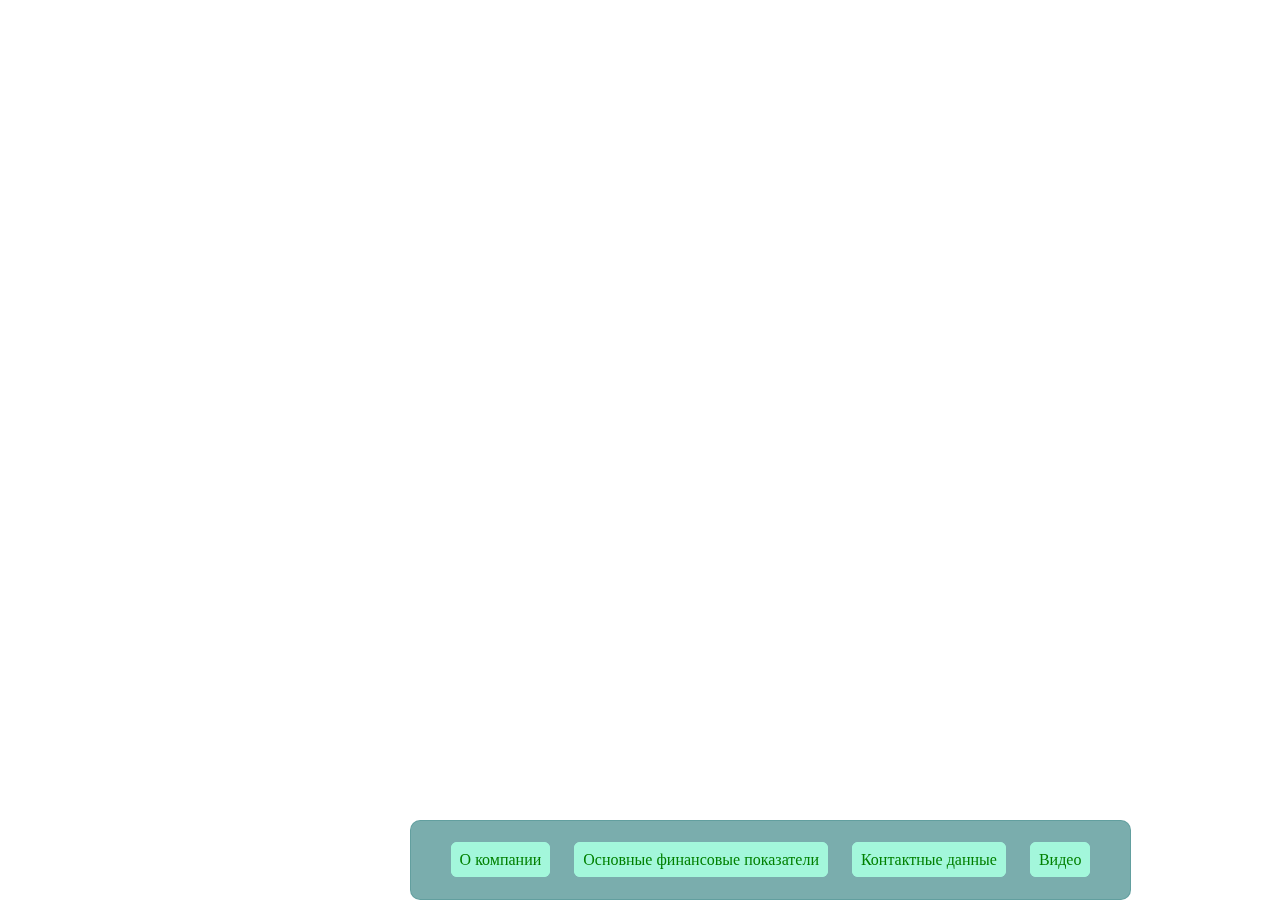
==== zadanie 2.html @ b1409d12 "Задание 1" ====
<!DOCTYPE html>
<html lang="ru">
<head>
    <meta charset="UTF-8">
    <meta http-equiv="X-UA-Compatible" content="IE=edge">
    <meta name="viewport" content="width=device-width, initial-scale=1.0">
    <title>Публичное акционерное общество "Территориальная генерирующая компания №14"</title>
    <link rel="stylesheet" href="css/main.css">
    <style>
 
    </style>
</head>
<body>
    <div class="div1">
        <label class="label1"><a href="zadanie 1.html" target="_self" style="text-decoration: none; color: green;">О компании</a></label>
        <label class="label1"><a href="zadanie 2.html" target="_self" style="text-decoration: none; color: green;">Основные финансовые показатели</a></label>
        <label class="label1"><a href="zadanie 3.html" target="_self" style="text-decoration: none; color: green;">Контактные данные</a></label>
        <label class="label1"><a href="zadanie 4.html" target="_self" style="text-decoration: none; color: green;">Видео</a></label>
    </div>
    
</body>
</html>
---- css/main.css ----
.div1{
    padding: 30px;
    border: 1px solid;
    border-color: rgba(93, 155, 155, 0.822);
    border-radius: 10px;
    position: fixed;
    bottom: 0;
    text-align: center;
    left: 32%;
    background-color: rgba(93, 155, 155, 0.822);
}
.div1:hover{
    padding: 40px 50px;
    border-radius: 13px;
    left: 31%;
}
.label1{
    padding: 8px;
    border: 1px solid;
    border-color: rgb(163, 247, 219);
    border-radius: 6px;
    margin: 10px;
    background-color: rgb(163, 247, 219);
    color: rgb(5, 100, 69);
}
.label1:hover{
    background-color: rgb(241, 195, 160);
    color: black;
}
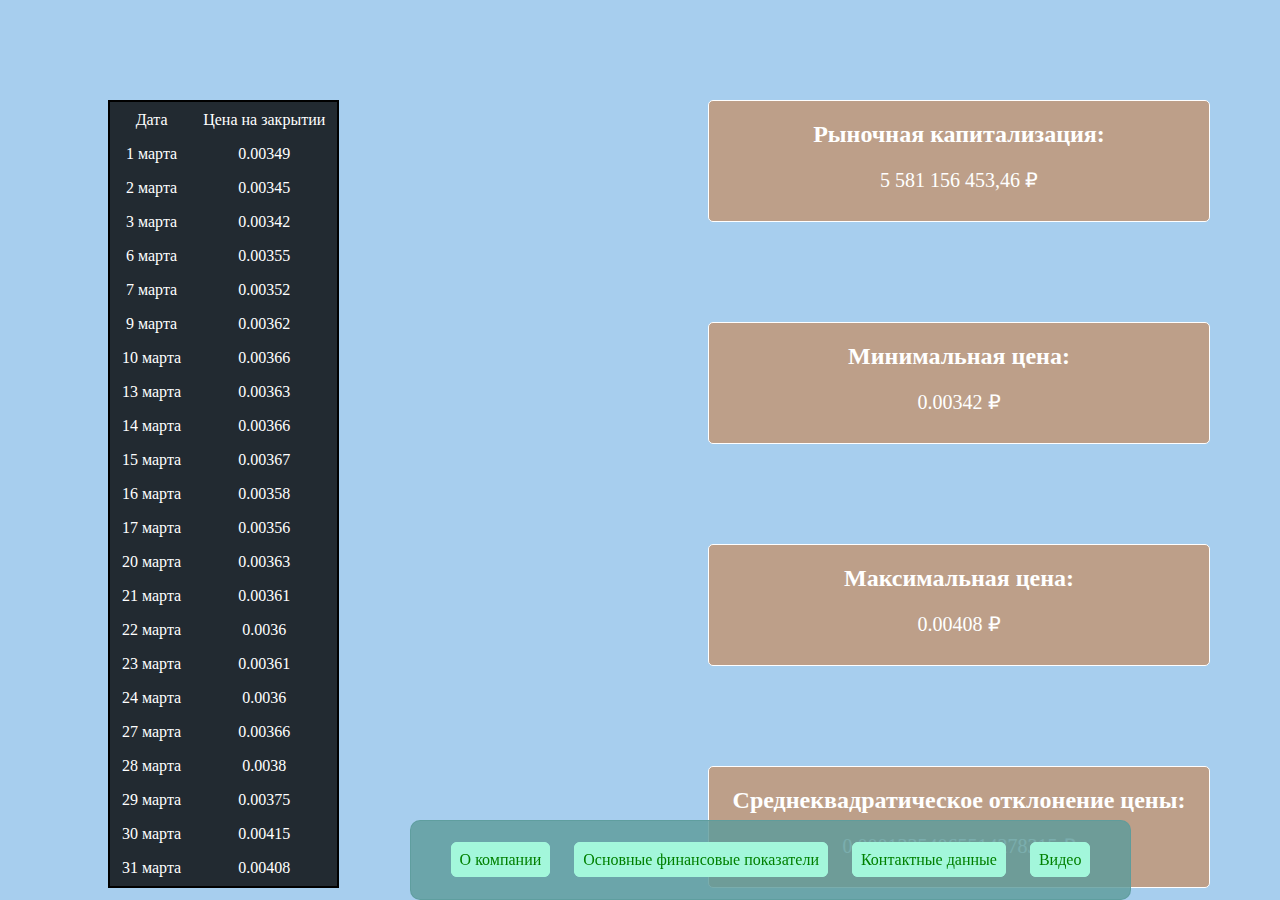
==== commit 78b90cd4: "Задание 2" ====
--- a/zadanie 2.html
+++ b/zadanie 2.html
@@ -6,11 +6,154 @@
     <meta name="viewport" content="width=device-width, initial-scale=1.0">
     <title>Публичное акционерное общество "Территориальная генерирующая компания №14"</title>
     <link rel="stylesheet" href="css/main.css">
+    <link rel="stylesheet" href="css/zadanie 2.css">
     <style>
+        .pric1{
+            border: 1px solid;
+            border-radius: 5px;
+            height: 120px;
+            width: 500px;
+            text-align: center;
+            margin-top: 100px;
+            background-color:rgb(189, 159, 137);
+            position: relative;
+            left: 700px;
+        }
+        .cen{
+            text-align: center;
+            font-size: 20px;
+
+        }
+    </style>
+    <script>
+        function znach(){
+            var prices=[0.00349, 0.00345, 0.00342, 0.00355, 0.00352, 0.00362, 0.00366, 0.00363, 0.00366, 0.00367, 0.00358, 0.00356, 0.00363, 0.00361, 0.0036, 0.00361, 0.0036, 0.00366, 0.0038, 0.00375, 0.00408];
+            var minPrice=Math.min(...prices);
+            var maxPrice=Math.max(...prices);
+            var averagePrice = prices.reduce((sum, price) => sum + price, 0) / prices.length;
+            var squaredDifferences = prices.map(price => (price - averagePrice) ** 2);
+            var meanSquaredDifference = squaredDifferences.reduce((sum, difference) => sum + difference, 0) / prices.length;
+            var standardDeviation = Math.sqrt(meanSquaredDifference);
+            document.getElementById("minPrice").textContent = minPrice + ' ₽';
+            document.getElementById("maxPrice").textContent = maxPrice + ' ₽';
+            document.getElementById("standardDeviation").textContent = standardDeviation + ' ₽';
+        }
+        
+    </script>
+</head>
+<body onload="znach()">
+    <div class="pric1">
+        <h2>Рыночная капитализация:</h2>
+        <div class="cen">5 581 156 453,46 ₽</div>
+    </div>
  
-    </style>
-</head>
-<body>
+   
+    <div class="pric1">
+        <h2>Минимальная цена:</h2>
+        <div class="cen" id="minPrice"> </div>
+    </div>
+    <div class="pric1">
+        <h2>Максимальная цена:</h2>
+        <div class="cen" id="maxPrice"> </div>
+    </div>
+    <div class="pric1">
+        <h2>Среднеквадратическое отклонение цены:</h2>
+        <div class="cen" id="standardDeviation"> </div>
+    </div>
+    <table>
+        <tr>
+            <td>Дата</td>
+            <td>Цена на закрытии</td>
+        </tr>
+        <tr>
+            <td>1 марта</td>
+            <td>0.00349</td>
+        </tr>
+        <tr>
+            <td>2 марта</td>
+            <td>0.00345</td>
+        </tr>
+        <tr>
+            <td>3 марта</td>
+            <td>0.00342</td>
+        </tr>
+        <tr>
+            <td>6 марта</td>
+            <td>0.00355</td>
+        </tr>
+        <tr>
+            <td>7 марта</td>
+            <td>0.00352</td>
+        </tr>
+        <tr>
+            <td>9 марта</td>
+            <td>0.00362</td>
+        </tr>
+        <tr>
+            <td>10 марта</td>
+            <td>0.00366</td>
+        </tr>
+        <tr>
+            <td>13 марта</td>
+            <td>0.00363</td>
+        </tr>
+        <tr>
+            <td>14 марта</td>
+            <td>0.00366</td>
+        </tr>
+        <tr>
+            <td>15 марта</td>
+            <td>0.00367</td>
+        </tr>
+        <tr>
+            <td>16 марта</td>
+            <td>0.00358</td>
+        </tr>
+        <tr>
+            <td>17 марта</td>
+            <td>0.00356</td>
+        </tr>
+        <tr>
+            <td>20 марта</td>
+            <td>0.00363</td>
+        </tr>
+        <tr>
+            <td>21 марта</td>
+            <td>0.00361</td>
+        </tr>
+        <tr>
+            <td>22 марта</td>
+            <td>0.0036</td>
+        </tr>
+        <tr>
+            <td>23 марта</td>
+            <td>0.00361</td>
+        </tr>
+        <tr>
+            <td>24 марта</td>
+            <td>0.0036</td>
+        </tr>
+        <tr>
+            <td>27 марта</td>
+            <td>0.00366</td>
+        </tr>
+        <tr>
+            <td>28 марта</td>
+            <td>0.0038</td>
+        </tr>
+        <tr>
+            <td>29 марта</td>
+            <td>0.00375</td>
+        </tr>
+        <tr>
+            <td>30 марта</td>
+            <td>0.00415</td>
+        </tr>
+        <tr>
+            <td>31 марта</td>
+            <td>0.00408</td>
+        </tr>
+    </table>
     <div class="div1">
         <label class="label1"><a href="zadanie 1.html" target="_self" style="text-decoration: none; color: green;">О компании</a></label>
         <label class="label1"><a href="zadanie 2.html" target="_self" style="text-decoration: none; color: green;">Основные финансовые показатели</a></label>
--- a/css/zadanie 2.css
+++ b/css/zadanie 2.css
@@ -0,0 +1,35 @@
+p{
+    text-align: center;
+    font-size: 30px;
+}
+table{
+    border: 2px solid black;
+    text-align: center;
+    margin-left: 100px;
+    background-color: rgba(0, 0, 0, 0.795);
+    position: absolute;
+    top: 100px;
+}
+td{
+    padding: 7px 10px;
+}
+body{
+    background-color: #a7ceee;
+    color: #ffffff;
+}
+.pric1{
+    border: 1px solid;
+    border-radius: 5px;
+    height: 120px;
+    width: 500px;
+    text-align: center;
+    margin-top: 100px;
+    background-color:rgb(189, 159, 137);
+    position: relative;
+    left: 700px;
+}
+.cen{
+    text-align: center;
+    font-size: 20px;
+
+}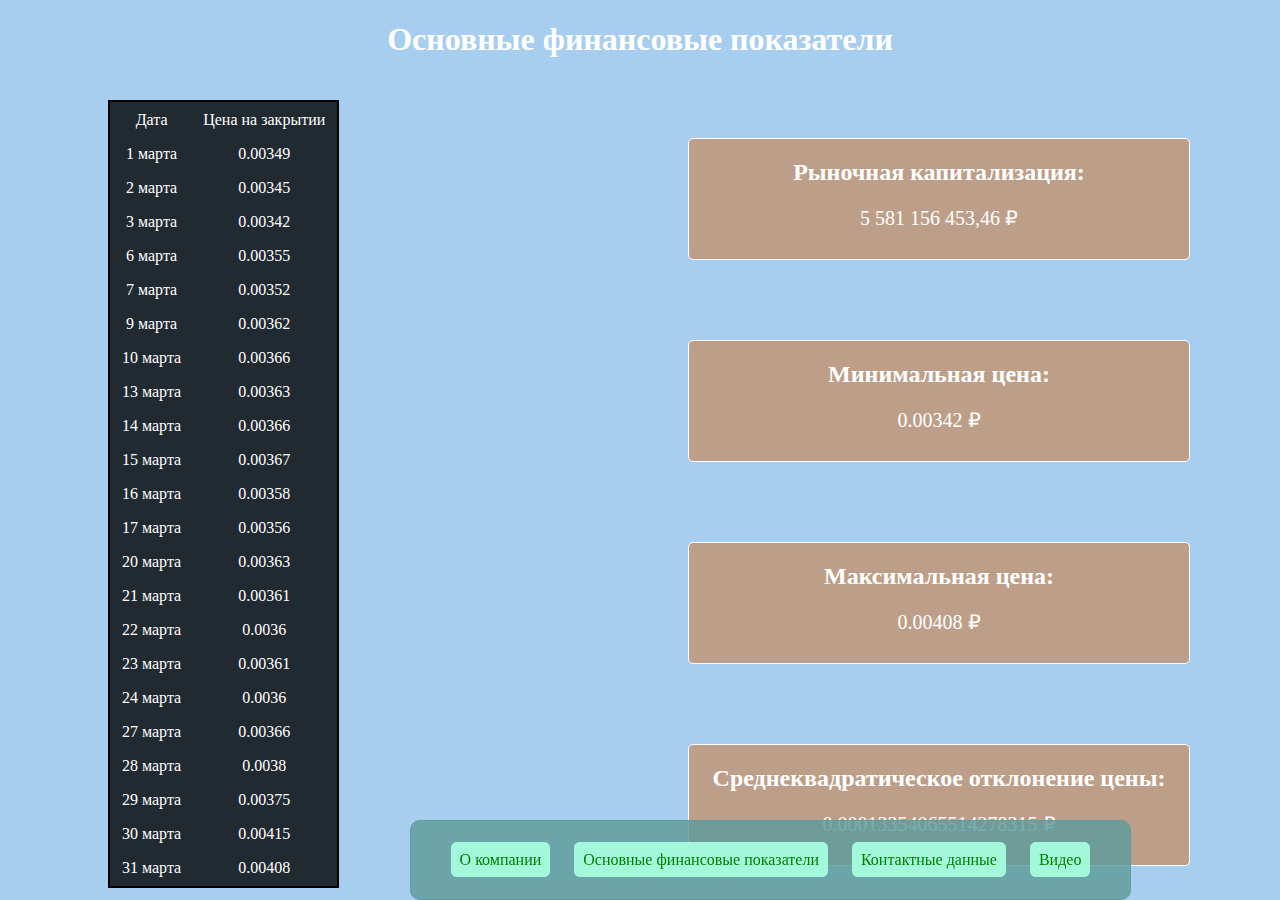
==== commit bacd999d: "Задание 3" ====
--- a/zadanie 2.html
+++ b/zadanie 2.html
@@ -5,26 +5,8 @@
     <meta http-equiv="X-UA-Compatible" content="IE=edge">
     <meta name="viewport" content="width=device-width, initial-scale=1.0">
     <title>Публичное акционерное общество "Территориальная генерирующая компания №14"</title>
-    <link rel="stylesheet" href="css/main.css">
+    <link rel="stylesheet" href="css/menu.css">
     <link rel="stylesheet" href="css/zadanie 2.css">
-    <style>
-        .pric1{
-            border: 1px solid;
-            border-radius: 5px;
-            height: 120px;
-            width: 500px;
-            text-align: center;
-            margin-top: 100px;
-            background-color:rgb(189, 159, 137);
-            position: relative;
-            left: 700px;
-        }
-        .cen{
-            text-align: center;
-            font-size: 20px;
-
-        }
-    </style>
     <script>
         function znach(){
             var prices=[0.00349, 0.00345, 0.00342, 0.00355, 0.00352, 0.00362, 0.00366, 0.00363, 0.00366, 0.00367, 0.00358, 0.00356, 0.00363, 0.00361, 0.0036, 0.00361, 0.0036, 0.00366, 0.0038, 0.00375, 0.00408];
@@ -38,28 +20,30 @@
             document.getElementById("maxPrice").textContent = maxPrice + ' ₽';
             document.getElementById("standardDeviation").textContent = standardDeviation + ' ₽';
         }
-        
     </script>
 </head>
 <body onload="znach()">
+    <h1>Основные финансовые показатели</h1>
     <div class="pric1">
         <h2>Рыночная капитализация:</h2>
         <div class="cen">5 581 156 453,46 ₽</div>
     </div>
  
-   
     <div class="pric1">
         <h2>Минимальная цена:</h2>
         <div class="cen" id="minPrice"> </div>
     </div>
+
     <div class="pric1">
         <h2>Максимальная цена:</h2>
         <div class="cen" id="maxPrice"> </div>
     </div>
+
     <div class="pric1">
         <h2>Среднеквадратическое отклонение цены:</h2>
         <div class="cen" id="standardDeviation"> </div>
     </div>
+
     <table>
         <tr>
             <td>Дата</td>
@@ -154,6 +138,7 @@
             <td>0.00408</td>
         </tr>
     </table>
+    
     <div class="div1">
         <label class="label1"><a href="zadanie 1.html" target="_self" style="text-decoration: none; color: green;">О компании</a></label>
         <label class="label1"><a href="zadanie 2.html" target="_self" style="text-decoration: none; color: green;">Основные финансовые показатели</a></label>
--- a/css/menu.css
+++ b/css/menu.css
@@ -0,0 +1,33 @@
+.div1{
+    padding: 30px;
+    border: 1px solid;
+    border-color: rgba(93, 155, 155, 0.822);
+    border-radius: 10px;
+    position: fixed;
+    bottom: 0;
+    text-align: center;
+    left: 32%;
+    background-color: rgba(93, 155, 155, 0.822);
+}
+.div1:hover{
+    padding: 40px 50px;
+    border-radius: 13px;
+    left: 31%;
+}
+.label1{
+    padding: 8px;
+    border: 1px solid;
+    border-color: rgb(163, 247, 219);
+    border-radius: 6px;
+    margin: 10px;
+    background-color: rgb(163, 247, 219);
+    color: rgb(5, 100, 69);
+}
+.label1:hover{
+    background-color: rgb(241, 195, 160);
+    color: black;
+}
+body{
+    background-color: #a7ceee;
+    color: #ffffff;
+}
--- a/css/zadanie 2.css
+++ b/css/zadanie 2.css
@@ -13,23 +13,22 @@
 td{
     padding: 7px 10px;
 }
-body{
-    background-color: #a7ceee;
-    color: #ffffff;
-}
 .pric1{
     border: 1px solid;
     border-radius: 5px;
     height: 120px;
     width: 500px;
     text-align: center;
-    margin-top: 100px;
+    margin-top: 80px;
     background-color:rgb(189, 159, 137);
     position: relative;
-    left: 700px;
+    left: 680px;
 }
 .cen{
     text-align: center;
     font-size: 20px;
 
+}
+h1{
+    text-align: center;
 }